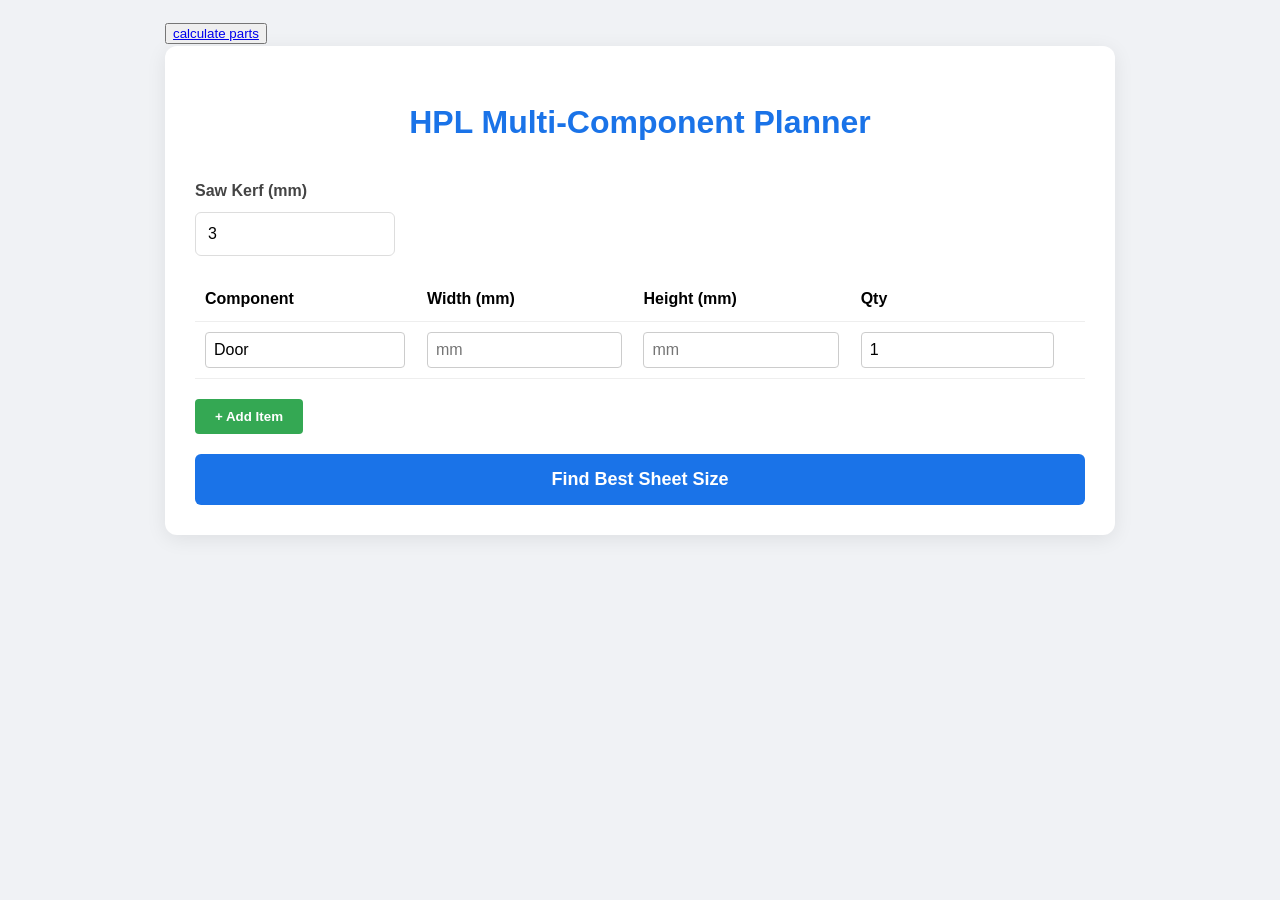
==== index.html @ 3f410081 "Refactor index.html to calculate parts" ====
<!DOCTYPE html>
<html lang="en">
<head>
    <meta charset="UTF-8">
    <meta name="viewport" content="width=device-width, initial-scale=1.0">
    <title>HPL Auto-Optimizer (mm)</title>
    <style>
        body { font-family: 'Segoe UI', sans-serif; line-height: 1.6; padding: 20px; max-width: 950px; margin: auto; background: #f0f2f5; }
        .container { background: #fff; padding: 30px; border-radius: 12px; box-shadow: 0 4px 20px rgba(0,0,0,0.08); }
        h1 { color: #1a73e8; text-align: center; margin-bottom: 30px; }
        .input-group { margin-bottom: 20px; display: flex; flex-direction: column; width: 200px; }
        label { margin-bottom: 8px; font-weight: 600; color: #444; }
        input { padding: 12px; border: 1.5px solid #ddd; border-radius: 6px; font-size: 16px; }
        .item-table { width: 100%; border-collapse: collapse; margin-bottom: 20px; }
        .item-table th, .item-table td { padding: 10px; border-bottom: 1px solid #eee; text-align: left; }
        .item-table input { width: 90%; padding: 8px; border: 1px solid #ccc; border-radius: 4px; }
        .btn-add { background: #34a853; color: white; border: none; padding: 10px 20px; border-radius: 4px; cursor: pointer; font-weight: bold; }
        .btn-calc { background: #1a73e8; color: white; border: none; padding: 15px; border-radius: 6px; cursor: pointer; width: 100%; font-size: 18px; font-weight: bold; }
        .result-box { margin-top: 25px; padding: 25px; border-radius: 8px; display: none; }
        .best-option { background: #e8f0fe; border-left: 5px solid #1a73e8; }
        .waste-text { color: #d93025; font-weight: bold; }
        .recommendation-badge { display: inline-block; background: #1a73e8; color: white; padding: 4px 12px; border-radius: 20px; font-size: 0.9rem; margin-bottom: 10px; }
    </style>
</head>
<body>
<button><a href="calculate.html"> calculate parts</a></button>
<div class="container">
    <h1>HPL Multi-Component Planner</h1>
    
    <div class="input-group">
        <label>Saw Kerf (mm)</label>
        <input type="number" id="kerf" value="3" step="0.1">
    </div>

    <table class="item-table">
        <thead>
            <tr>
                <th>Component</th>
                <th>Width (mm)</th>
                <th>Height (mm)</th>
                <th>Qty</th>
                <th></th>
            </tr>
        </thead>
        <tbody id="itemBody">
            <tr>
                <td><input type="text" value="Door" class="item-name"></td>
                <td><input type="number" class="item-w" placeholder="mm"></td>
                <td><input type="number" class="item-h" placeholder="mm"></td>
                <td><input type="number" value="1" class="item-q"></td>
                <td></td>
            </tr>
        </tbody>
    </table>
    
    <button class="btn-add" onclick="addRow()">+ Add Item</button>
    <button class="btn-calc" onclick="calculateOptimization()" style="margin-top:20px;">Find Best Sheet Size</button>

    <div id="results" class="result-box best-option">
        <div class="recommendation-badge">Recommended Sheet Size</div>
        <div style="font-size: 1.4rem; margin-bottom: 10px;">
            <strong>Use:</strong> <span id="bestSheet" style="color: #1a73e8;">-</span>
        </div>
        <div><strong>Sheets Required:</strong> <span id="sheetsNeeded">0</span></div>
        <div>Total Cutting Area: <span id="usedArea">0</span> m²</div>
        <div class="waste-text">Remaining Sheet Area: <span id="wasteArea">0</span> m²</div>
        <hr style="margin: 15px 0; border: 0; border-top: 1px solid #ccc;">
        <div id="comparison" style="font-size: 0.9rem; color: #555;"></div>
    </div>
</div>

<script>
function addRow() {
    const tbody = document.getElementById('itemBody');
    const row = `<tr>
        <td><input type="text" placeholder="Divider/Urinal" class="item-name"></td>
        <td><input type="number" class="item-w" placeholder="mm"></td>
        <td><input type="number" class="item-h" placeholder="mm"></td>
        <td><input type="number" value="1" class="item-q"></td>
        <td><button onclick="this.closest('tr').remove()" style="background:none; border:none; color:red; cursor:pointer; font-size:20px;">&times;</button></td>
    </tr>`;
    tbody.insertAdjacentHTML('beforeend', row);
}

function calculateOptimization() {
    const kerf = parseFloat(document.getElementById('kerf').value) || 0;
    const widths = document.querySelectorAll('.item-w');
    const heights = document.querySelectorAll('.item-h');
    const quantities = document.querySelectorAll('.item-q');

    let totalAreaNeeded = 0;
    for (let i = 0; i < widths.length; i++) {
        let w = (parseFloat(widths[i].value) || 0) + kerf;
        let h = (parseFloat(heights[i].value) || 0) + kerf;
        let q = parseInt(quantities[i].value) || 0;
        totalAreaNeeded += (w * h * q);
    }

    if (totalAreaNeeded === 0) return alert("Please enter dimensions.");

    const sheet12x6 = (3670 * 1860); // mm2
    const sheet14x6 = (4300 * 1860); // mm2

    // Logic: calculate waste for both options
    const qty12 = Math.ceil(totalAreaNeeded / sheet12x6);
    const waste12 = (qty12 * sheet12x6) - totalAreaNeeded;

    const qty14 = Math.ceil(totalAreaNeeded / sheet14x6);
    const waste14 = (qty14 * sheet14x6) - totalAreaNeeded;

    let best;
    if (waste12 <= waste14) {
        best = { name: "12 x 6 Feet", qty: qty12, waste: waste12 };
    } else {
        best = { name: "14 x 6 Feet", qty: qty14, waste: waste14 };
    }

    document.getElementById('bestSheet').innerText = best.name;
    document.getElementById('sheetsNeeded').innerText = best.qty;
    document.getElementById('usedArea').innerText = (totalAreaNeeded / 1000000).toFixed(2);
    document.getElementById('wasteArea').innerText = (best.waste / 1000000).toFixed(2);
    
    document.getElementById('comparison').innerHTML = 
        `Waste comparison: 12x6 would waste ${(waste12/1000000).toFixed(2)}m² vs. 14x6 wasting ${(waste14/1000000).toFixed(2)}m².`;
    
    document.getElementById('results').style.display = 'block';
}
</script>
</body>
</html>
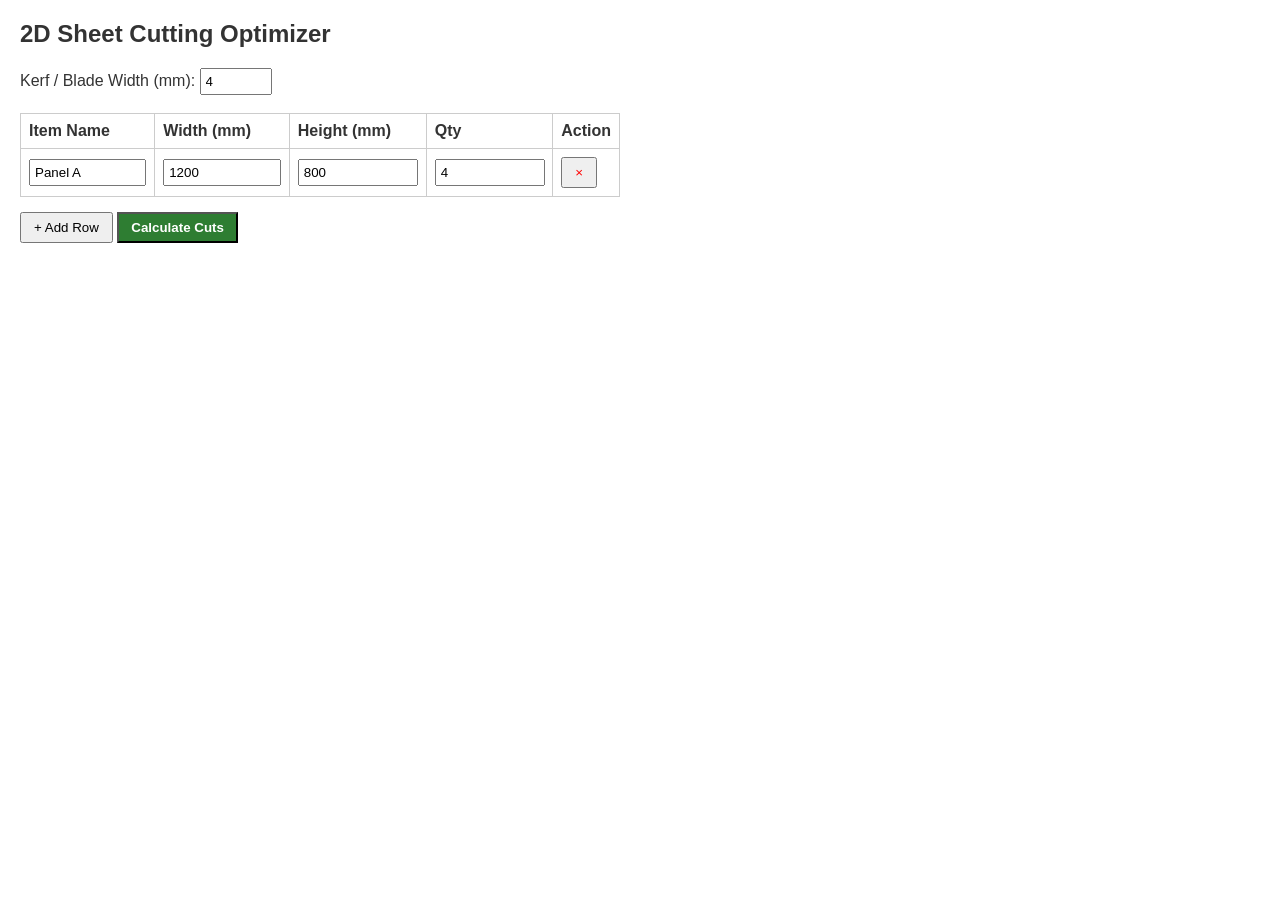
==== commit dac2dcc8: "solid version" ====
--- a/index.html
+++ b/index.html
@@ -2,72 +2,55 @@
 <html lang="en">
 <head>
     <meta charset="UTF-8">
-    <meta name="viewport" content="width=device-width, initial-scale=1.0">
-    <title>HPL Auto-Optimizer (mm)</title>
+    <title>2D Sheet Cutting Optimizer</title>
     <style>
-        body { font-family: 'Segoe UI', sans-serif; line-height: 1.6; padding: 20px; max-width: 950px; margin: auto; background: #f0f2f5; }
-        .container { background: #fff; padding: 30px; border-radius: 12px; box-shadow: 0 4px 20px rgba(0,0,0,0.08); }
-        h1 { color: #1a73e8; text-align: center; margin-bottom: 30px; }
-        .input-group { margin-bottom: 20px; display: flex; flex-direction: column; width: 200px; }
-        label { margin-bottom: 8px; font-weight: 600; color: #444; }
-        input { padding: 12px; border: 1.5px solid #ddd; border-radius: 6px; font-size: 16px; }
-        .item-table { width: 100%; border-collapse: collapse; margin-bottom: 20px; }
-        .item-table th, .item-table td { padding: 10px; border-bottom: 1px solid #eee; text-align: left; }
-        .item-table input { width: 90%; padding: 8px; border: 1px solid #ccc; border-radius: 4px; }
-        .btn-add { background: #34a853; color: white; border: none; padding: 10px 20px; border-radius: 4px; cursor: pointer; font-weight: bold; }
-        .btn-calc { background: #1a73e8; color: white; border: none; padding: 15px; border-radius: 6px; cursor: pointer; width: 100%; font-size: 18px; font-weight: bold; }
-        .result-box { margin-top: 25px; padding: 25px; border-radius: 8px; display: none; }
-        .best-option { background: #e8f0fe; border-left: 5px solid #1a73e8; }
-        .waste-text { color: #d93025; font-weight: bold; }
-        .recommendation-badge { display: inline-block; background: #1a73e8; color: white; padding: 4px 12px; border-radius: 20px; font-size: 0.9rem; margin-bottom: 10px; }
+        body { font-family: sans-serif; margin: 20px; color: #333; }
+        table { border-collapse: collapse; margin-bottom: 15px; width: 100%; max-width: 600px; }
+        th, td { border: 1px solid #ccc; padding: 8px; text-align: left; }
+        input { width: 90%; padding: 4px; }
+        button { padding: 6px 12px; cursor: pointer; }
+        .result-box { display: none; background: #f0f7f4; border: 1px solid #d2e7de; padding: 15px; margin-top: 20px; }
+        .sheet-canvas { border: 2px solid #333; background: #fff; margin-top: 15px; display: block; }
+        .sheet-container { margin-bottom: 30px; }
     </style>
 </head>
 <body>
-<button><a href="calculate.html"> calculate parts</a></button>
-<div class="container">
-    <h1>HPL Multi-Component Planner</h1>
+
+    <h2>2D Sheet Cutting Optimizer</h2>
     
-    <div class="input-group">
-        <label>Saw Kerf (mm)</label>
-        <input type="number" id="kerf" value="3" step="0.1">
-    </div>
-
-    <table class="item-table">
+    <label>Kerf / Blade Width (mm): <input type="number" id="kerf" value="4" style="width:60px;"></label>
+    <br><br>
+
+    <table>
         <thead>
             <tr>
-                <th>Component</th>
+                <th>Item Name</th>
                 <th>Width (mm)</th>
                 <th>Height (mm)</th>
                 <th>Qty</th>
-                <th></th>
+                <th>Action</th>
             </tr>
         </thead>
         <tbody id="itemBody">
             <tr>
-                <td><input type="text" value="Door" class="item-name"></td>
-                <td><input type="number" class="item-w" placeholder="mm"></td>
-                <td><input type="number" class="item-h" placeholder="mm"></td>
-                <td><input type="number" value="1" class="item-q"></td>
-                <td></td>
+                <td><input type="text" value="Panel A" class="item-name"></td>
+                <td><input type="number" value="1200" class="item-w"></td>
+                <td><input type="number" value="800" class="item-h"></td>
+                <td><input type="number" value="4" class="item-q"></td>
+                <td><button onclick="this.closest('tr').remove()" style="color:red;">&times;</button></td>
             </tr>
         </tbody>
     </table>
-    
-    <button class="btn-add" onclick="addRow()">+ Add Item</button>
-    <button class="btn-calc" onclick="calculateOptimization()" style="margin-top:20px;">Find Best Sheet Size</button>
-
-    <div id="results" class="result-box best-option">
-        <div class="recommendation-badge">Recommended Sheet Size</div>
-        <div style="font-size: 1.4rem; margin-bottom: 10px;">
-            <strong>Use:</strong> <span id="bestSheet" style="color: #1a73e8;">-</span>
-        </div>
-        <div><strong>Sheets Required:</strong> <span id="sheetsNeeded">0</span></div>
-        <div>Total Cutting Area: <span id="usedArea">0</span> m²</div>
-        <div class="waste-text">Remaining Sheet Area: <span id="wasteArea">0</span> m²</div>
-        <hr style="margin: 15px 0; border: 0; border-top: 1px solid #ccc;">
-        <div id="comparison" style="font-size: 0.9rem; color: #555;"></div>
+
+    <button onclick="addRow()">+ Add Row</button>
+    <button onclick="calculateOptimization()" style="background:#2e7d32; color:white; font-weight:bold;">Calculate Cuts</button>
+
+    <div id="results" class="result-box">
+        <h3>Optimal Choice: <span id="bestSheet"></span></h3>
+        <p>Total Sheets Required: <strong id="sheetsNeeded"></strong></p>
+        <p>Total Cut Panels Area: <span id="usedArea"></span> m² (<span id="ft2"></span> sq.ft)</p>
+        <div id="canvasContainer"></div>
     </div>
-</div>
 
 <script>
 function addRow() {
@@ -77,53 +60,209 @@
         <td><input type="number" class="item-w" placeholder="mm"></td>
         <td><input type="number" class="item-h" placeholder="mm"></td>
         <td><input type="number" value="1" class="item-q"></td>
-        <td><button onclick="this.closest('tr').remove()" style="background:none; border:none; color:red; cursor:pointer; font-size:20px;">&times;</button></td>
+        <td><button onclick="this.closest('tr').remove()" style="color:red;">&times;</button></td>
     </tr>`;
     tbody.insertAdjacentHTML('beforeend', row);
 }
 
+// Fixed sheet inventory definitions (Width x Height in mm)
+const AVAILABLE_SHEETS = [
+    { name: "12 x 6 Feet", w: 3670, h: 1860 },
+    { name: "14 x 6 Feet", w: 4300, h: 1860 },
+    { name: "8 x 6 Feet",  w: 2438, h: 1829 }
+];
+
 function calculateOptimization() {
     const kerf = parseFloat(document.getElementById('kerf').value) || 0;
+    const names = document.querySelectorAll('.item-name');
     const widths = document.querySelectorAll('.item-w');
     const heights = document.querySelectorAll('.item-h');
     const quantities = document.querySelectorAll('.item-q');
 
-    let totalAreaNeeded = 0;
+    // Flatten item list based on quantities
+    let rawItems = [];
+    let totalUsedAreaSqMm = 0;
+
     for (let i = 0; i < widths.length; i++) {
-        let w = (parseFloat(widths[i].value) || 0) + kerf;
-        let h = (parseFloat(heights[i].value) || 0) + kerf;
+        let w = parseFloat(widths[i].value) || 0;
+        let h = parseFloat(heights[i].value) || 0;
         let q = parseInt(quantities[i].value) || 0;
-        totalAreaNeeded += (w * h * q);
+        let label = names[i].value || `Item ${i+1}`;
+        
+        if (w <= 0 || h <= 0 || q <= 0) continue;
+
+        totalUsedAreaSqMm += (w * h * q);
+
+        for (let j = 0; j < q; j++) {
+            rawItems.push({ label: label, w: w, h: h });
+        }
     }
 
-    if (totalAreaNeeded === 0) return alert("Please enter dimensions.");
-
-    const sheet12x6 = (3670 * 1860); // mm2
-    const sheet14x6 = (4300 * 1860); // mm2
-
-    // Logic: calculate waste for both options
-    const qty12 = Math.ceil(totalAreaNeeded / sheet12x6);
-    const waste12 = (qty12 * sheet12x6) - totalAreaNeeded;
-
-    const qty14 = Math.ceil(totalAreaNeeded / sheet14x6);
-    const waste14 = (qty14 * sheet14x6) - totalAreaNeeded;
-
-    let best;
-    if (waste12 <= waste14) {
-        best = { name: "12 x 6 Feet", qty: qty12, waste: waste12 };
-    } else {
-        best = { name: "14 x 6 Feet", qty: qty14, waste: waste14 };
+    if (rawItems.length === 0) return alert("Please enter valid panel dimensions.");
+
+    // Sort items by height descending to optimize packing efficiency
+    rawItems.sort((a, b) => b.h - a.h);
+
+    let bestOption = null;
+    let minSheetsUsed = Infinity;
+
+    // Test each stock sheet size to find which one uses fewer total sheets
+    AVAILABLE_SHEETS.forEach(sheetStock => {
+        let packedSheets = packItemsShelfFirstFit(rawItems, sheetStock, kerf);
+        if (packedSheets && packedSheets.length < minSheetsUsed) {
+            minSheetsUsed = packedSheets.length;
+            bestOption = {
+                stock: sheetStock,
+                layouts: packedSheets
+            };
+        }
+    });
+
+    if (!bestOption) return alert("Some parts are too large to fit on any available stock sheet sizes.");
+
+    // Render text metrics
+    document.getElementById('bestSheet').innerText = bestOption.stock.name;
+    document.getElementById('sheetsNeeded').innerText = bestOption.layouts.length;
+    document.getElementById('usedArea').innerText = (totalUsedAreaSqMm / 1000000).toFixed(2);
+    document.getElementById('ft2').innerText = (totalUsedAreaSqMm / 92903.04).toFixed(2);
+
+    // Render Canvas Visual Diagrams
+    const container = document.getElementById('canvasContainer');
+    container.innerHTML = ''; 
+
+    bestOption.layouts.forEach((sheet, index) => {
+        const title = document.createElement('h4');
+        title.innerText = `Sheet Layout #${index + 1} (${bestOption.stock.name})`;
+        container.appendChild(title);
+
+        const canvas = document.createElement('canvas');
+        canvas.className = 'sheet-canvas';
+        
+        // Scale canvas down visually to fit layout screens smoothly
+        const maxDisplayWidth = 700;
+        const scale = maxDisplayWidth / bestOption.stock.w;
+        canvas.width = maxDisplayWidth;
+        canvas.height = bestOption.stock.h * scale;
+        
+        container.appendChild(canvas);
+        drawSheetDiagram(canvas, sheet, bestOption.stock, scale);
+    });
+
+    document.getElementById('results').style.display = 'block';
+}
+
+// Next-Fit/First-Fit Decreasing Shelf Bin Packing Algorithm
+function packItemsShelfFirstFit(items, stock, kerf) {
+    let sheets = [];
+    
+    // Deep copy items to avoid mutating originals
+    let itemsToPack = items.map(p => ({...p}));
+
+    for (let item of itemsToPack) {
+        // Check if item fits into stock orientation or rotated
+        let fitsNormal = item.w <= stock.w && item.h <= stock.h;
+        let fitsRotated = item.h <= stock.w && item.w <= stock.h;
+
+        if (!fitsNormal && !fitsRotated) return null; // Component completely overflows raw stock sizes
+
+        let packed = false;
+
+        // Try to place the piece in existing open sheets
+        for (let sheet of sheets) {
+            if (tryPlaceOnSheetShelves(sheet, item, stock, kerf)) {
+                packed = true;
+                break;
+            }
+        }
+
+        // Allocate a brand new clean sheet layer if it didn't fit existing ones
+        if (!packed) {
+            let newSheet = { shelves: [] };
+            if (tryPlaceOnSheetShelves(newSheet, item, stock, kerf)) {
+                sheets.push(newSheet);
+            } else {
+                return null; 
+            }
+        }
     }
-
-    document.getElementById('bestSheet').innerText = best.name;
-    document.getElementById('sheetsNeeded').innerText = best.qty;
-    document.getElementById('usedArea').innerText = (totalAreaNeeded / 1000000).toFixed(2);
-    document.getElementById('wasteArea').innerText = (best.waste / 1000000).toFixed(2);
+    return sheets;
+}
+
+function tryPlaceOnSheetShelves(sheet, item, stock, kerf) {
+    // Attempt normal orientation first, then auto-rotate to save strip footprint
+    let orientations = [
+        { w: item.w, h: item.h, rotated: false },
+        { w: item.h, h: item.w, rotated: true }
+    ];
+
+    for (let orient of orientations) {
+        if (orient.w > stock.w || orient.h > stock.h) continue;
+
+        let currentShelfY = 0;
+        for (let shelf of sheet.shelves) {
+            // Check if panel fits along the current row's remaining width space
+            if (currentShelfY + orient.h <= stock.h && (shelf.currentX + orient.w) <= stock.w && orient.h <= shelf.height) {
+                item.x = shelf.currentX;
+                item.y = currentShelfY;
+                item.finalW = orient.w;
+                item.finalH = orient.h;
+                shelf.placedItems.push(item);
+                shelf.currentX += orient.w + kerf; // step forward past cut line margin
+                return true;
+            }
+            currentShelfY += shelf.height + kerf;
+        }
+
+        // If no existing row has width room, evaluate creating a new shelf below them
+        if (currentShelfY + orient.h <= stock.h) {
+            let newShelf = {
+                height: orient.h,
+                currentX: orient.w + kerf,
+                placedItems: [item]
+            };
+            item.x = 0;
+            item.y = currentShelfY;
+            item.finalW = orient.w;
+            item.finalH = orient.h;
+            sheet.shelves.push(newShelf);
+            return true;
+        }
+    }
+    return false;
+}
+
+function drawSheetDiagram(canvas, sheet, stock, scale) {
+    const ctx = canvas.getContext('2d');
     
-    document.getElementById('comparison').innerHTML = 
-        `Waste comparison: 12x6 would waste ${(waste12/1000000).toFixed(2)}m² vs. 14x6 wasting ${(waste14/1000000).toFixed(2)}m².`;
-    
-    document.getElementById('results').style.display = 'block';
+    // Background - Remaining unallocated material waste default color (Grey)
+    ctx.fillStyle = "#e0e0e0";
+    ctx.fillRect(0, 0, canvas.width, canvas.height);
+
+    // Loop through rows and render cut components (White/Blue blocks)
+    sheet.shelves.forEach(shelf => {
+        shelf.placedItems.forEach(item => {
+            const rx = item.x * scale;
+            const ry = item.y * scale;
+            const rw = item.finalW * scale;
+            const rh = item.finalH * scale;
+
+            // Draw Solid Block Solid Panel Pieces
+            ctx.fillStyle = "#bbdefb";
+            ctx.fillRect(rx, ry, rw, rh);
+            
+            ctx.strokeStyle = "#0d47a1";
+            ctx.lineWidth = 1;
+            ctx.strokeRect(rx, ry, rw, rh);
+
+            // Print item text dimension footprints inside
+            ctx.fillStyle = "#000";
+            ctx.font = "10px Arial";
+            if (rw > 40 && rh > 20) {
+                ctx.fillText(item.label, rx + 4, ry + 14);
+                ctx.fillText(`${item.finalW}x${item.finalH}`, rx + 4, ry + 26);
+            }
+        });
+    });
 }
 </script>
 </body>
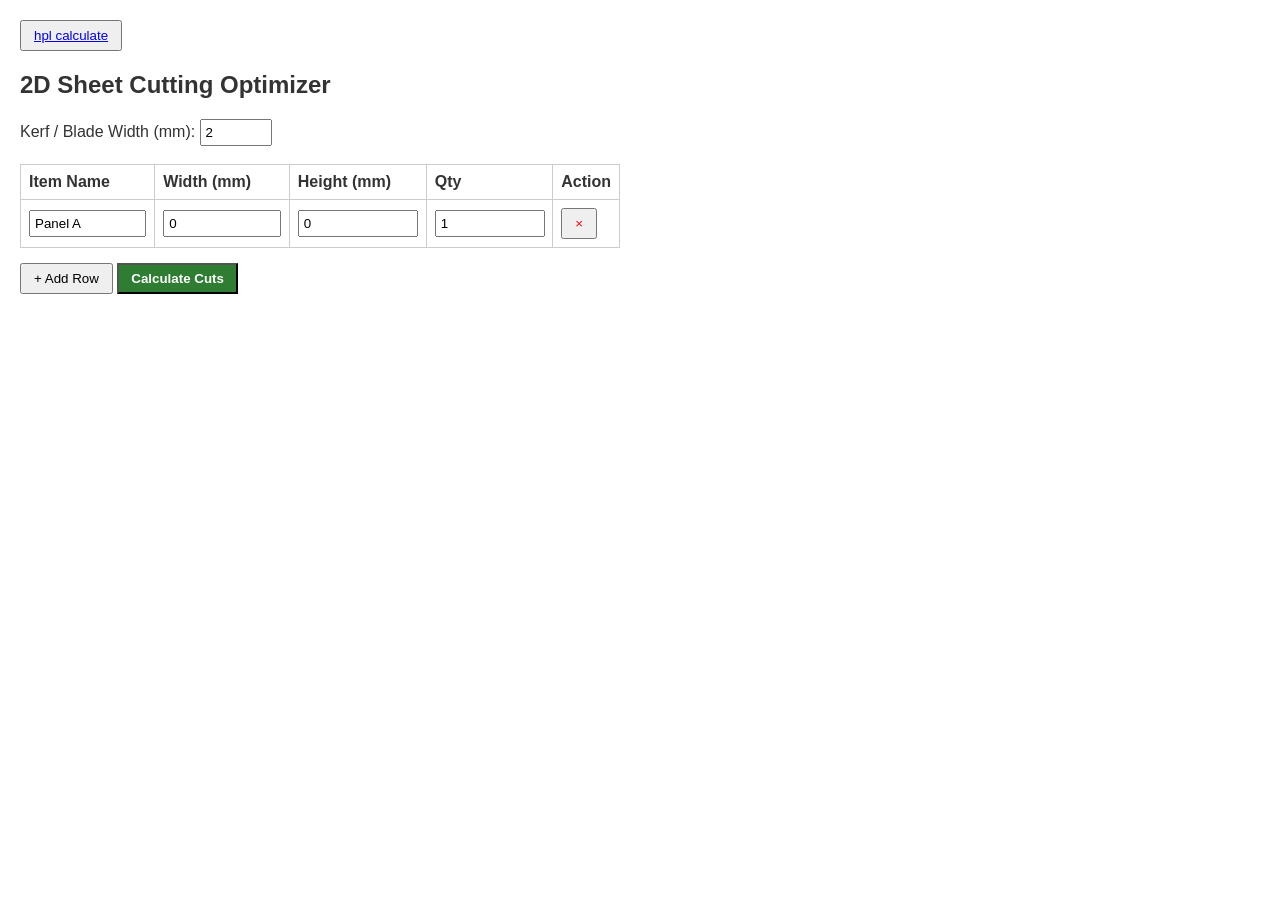
==== commit 071d7459: "swp37 area dimension" ====
--- a/index.html
+++ b/index.html
@@ -12,13 +12,15 @@
         .result-box { display: none; background: #f0f7f4; border: 1px solid #d2e7de; padding: 15px; margin-top: 20px; }
         .sheet-canvas { border: 2px solid #333; background: #fff; margin-top: 15px; display: block; }
         .sheet-container { margin-bottom: 30px; }
+        .waste-info { color: #c62828; font-weight: bold; margin: 5px 0; }
     </style>
 </head>
 <body>
-
+<button><a href="calculate.html">hpl calculate</a></button>
     <h2>2D Sheet Cutting Optimizer</h2>
     
-    <label>Kerf / Blade Width (mm): <input type="number" id="kerf" value="4" style="width:60px;"></label>
+    <label>Kerf / Blade Width (mm): 
+        <input type="number" id="kerf" value="2" style="width:60px;"></label>
     <br><br>
 
     <table>
@@ -34,16 +36,17 @@
         <tbody id="itemBody">
             <tr>
                 <td><input type="text" value="Panel A" class="item-name"></td>
-                <td><input type="number" value="1200" class="item-w"></td>
-                <td><input type="number" value="800" class="item-h"></td>
-                <td><input type="number" value="4" class="item-q"></td>
+                <td><input type="number" value="0" class="item-w"></td>
+                <td><input type="number" value="0" class="item-h"></td>
+                <td><input type="number" value="1" class="item-q"></td>
                 <td><button onclick="this.closest('tr').remove()" style="color:red;">&times;</button></td>
             </tr>
         </tbody>
     </table>
 
     <button onclick="addRow()">+ Add Row</button>
-    <button onclick="calculateOptimization()" style="background:#2e7d32; color:white; font-weight:bold;">Calculate Cuts</button>
+    <button onclick="calculateOptimization()" 
+    style="background:#2e7d32; color:white; font-weight:bold;">Calculate Cuts</button>
 
     <div id="results" class="result-box">
         <h3>Optimal Choice: <span id="bestSheet"></span></h3>
@@ -71,7 +74,6 @@
     { name: "14 x 6 Feet", w: 4300, h: 1860 },
     { name: "8 x 6 Feet",  w: 2438, h: 1829 }
 ];
-
 function calculateOptimization() {
     const kerf = parseFloat(document.getElementById('kerf').value) || 0;
     const names = document.querySelectorAll('.item-name');
@@ -79,7 +81,6 @@
     const heights = document.querySelectorAll('.item-h');
     const quantities = document.querySelectorAll('.item-q');
 
-    // Flatten item list based on quantities
     let rawItems = [];
     let totalUsedAreaSqMm = 0;
 
@@ -97,16 +98,12 @@
             rawItems.push({ label: label, w: w, h: h });
         }
     }
-
     if (rawItems.length === 0) return alert("Please enter valid panel dimensions.");
 
-    // Sort items by height descending to optimize packing efficiency
     rawItems.sort((a, b) => b.h - a.h);
 
     let bestOption = null;
     let minSheetsUsed = Infinity;
-
-    // Test each stock sheet size to find which one uses fewer total sheets
     AVAILABLE_SHEETS.forEach(sheetStock => {
         let packedSheets = packItemsShelfFirstFit(rawItems, sheetStock, kerf);
         if (packedSheets && packedSheets.length < minSheetsUsed) {
@@ -117,44 +114,67 @@
             };
         }
     });
-
     if (!bestOption) return alert("Some parts are too large to fit on any available stock sheet sizes.");
 
-    // Render text metrics
     document.getElementById('bestSheet').innerText = bestOption.stock.name;
     document.getElementById('sheetsNeeded').innerText = bestOption.layouts.length;
     document.getElementById('usedArea').innerText = (totalUsedAreaSqMm / 1000000).toFixed(2);
     document.getElementById('ft2').innerText = (totalUsedAreaSqMm / 92903.04).toFixed(2);
 
-    // Render Canvas Visual Diagrams
     const container = document.getElementById('canvasContainer');
     container.innerHTML = ''; 
 
+    const totalStockAreaSqMm = bestOption.stock.w * bestOption.stock.h;
+
+    // --- CHANGED PART STARTS HERE ---
     bestOption.layouts.forEach((sheet, index) => {
+        let sheetUsedAreaSqMm = 0;
+        sheet.shelves.forEach(shelf => {
+            shelf.placedItems.forEach(item => {
+                sheetUsedAreaSqMm += (item.finalW * item.finalH);
+            });
+        });
+
+        let remainingAreaSqMm = totalStockAreaSqMm - sheetUsedAreaSqMm;
+        let remainingSqM = (remainingAreaSqMm / 1000000).toFixed(2);
+        let remainingSqFt = (remainingAreaSqMm / 92903.04).toFixed(2);
+
+        const sheetDiv = document.createElement('div');
+        sheetDiv.className = 'sheet-container';
+
         const title = document.createElement('h4');
+        title.style.margin = "5px 0";
         title.innerText = `Sheet Layout #${index + 1} (${bestOption.stock.name})`;
-        container.appendChild(title);
+        sheetDiv.appendChild(title);
+
+        const wasteInfo = document.createElement('div');
+        wasteInfo.className = 'waste-info';
+        wasteInfo.innerText = `Remaining (Scrap) Area: ${remainingSqM} m² (${remainingSqFt} sq.ft)`;
+        sheetDiv.appendChild(wasteInfo);
 
         const canvas = document.createElement('canvas');
         canvas.className = 'sheet-canvas';
         
-        // Scale canvas down visually to fit layout screens smoothly
         const maxDisplayWidth = 700;
         const scale = maxDisplayWidth / bestOption.stock.w;
         canvas.width = maxDisplayWidth;
         canvas.height = bestOption.stock.h * scale;
         
-        container.appendChild(canvas);
+        sheetDiv.appendChild(canvas);
         drawSheetDiagram(canvas, sheet, bestOption.stock, scale);
+        
+        container.appendChild(sheetDiv);
     });
+    // --- CHANGED PART ENDS HERE ---
+
+ 
+      
 
     document.getElementById('results').style.display = 'block';
 }
-
 // Next-Fit/First-Fit Decreasing Shelf Bin Packing Algorithm
 function packItemsShelfFirstFit(items, stock, kerf) {
     let sheets = [];
-    
     // Deep copy items to avoid mutating originals
     let itemsToPack = items.map(p => ({...p}));
 
@@ -164,7 +184,6 @@
         let fitsRotated = item.h <= stock.w && item.w <= stock.h;
 
         if (!fitsNormal && !fitsRotated) return null; // Component completely overflows raw stock sizes
-
         let packed = false;
 
         // Try to place the piece in existing open sheets
@@ -234,19 +253,25 @@
 function drawSheetDiagram(canvas, sheet, stock, scale) {
     const ctx = canvas.getContext('2d');
     
-    // Background - Remaining unallocated material waste default color (Grey)
-    ctx.fillStyle = "#e0e0e0";
+    // Background - Base layout setup
+    ctx.fillStyle = "#f5f5f5";
     ctx.fillRect(0, 0, canvas.width, canvas.height);
 
-    // Loop through rows and render cut components (White/Blue blocks)
+    ctx.textBaseline = "middle";
+    ctx.textAlign = "center";
+
+    let currentShelfY = 0;
+
+    // 1. Loop through shelf rows to draw items and track empty end-of-row spaces
     sheet.shelves.forEach(shelf => {
+        // Draw the placed item panels inside this row
         shelf.placedItems.forEach(item => {
             const rx = item.x * scale;
             const ry = item.y * scale;
             const rw = item.finalW * scale;
             const rh = item.finalH * scale;
 
-            // Draw Solid Block Solid Panel Pieces
+            // Draw cut item panel
             ctx.fillStyle = "#bbdefb";
             ctx.fillRect(rx, ry, rw, rh);
             
@@ -254,16 +279,76 @@
             ctx.lineWidth = 1;
             ctx.strokeRect(rx, ry, rw, rh);
 
-            // Print item text dimension footprints inside
-            ctx.fillStyle = "#000";
-            ctx.font = "10px Arial";
+            // Print item text details (Centered)
+            const centerX = rx + (rw / 2);
+            const centerY = ry + (rh / 2);
             if (rw > 40 && rh > 20) {
-                ctx.fillText(item.label, rx + 4, ry + 14);
-                ctx.fillText(`${item.finalW}x${item.finalH}`, rx + 4, ry + 26);
+                ctx.fillStyle = "#000000";
+                ctx.font = "bold 10px Arial";
+                ctx.fillText(item.label, centerX, centerY - 6);
+                ctx.font = "10px Arial";
+                ctx.fillText(`${Math.round(item.finalW)}x${Math.round(item.finalH)}`, centerX, centerY + 6);
             }
         });
+
+        // Calculate trailing scrap area remaining at the right end of this specific shelf
+        // shelf.currentX already includes the final item width plus any trailing kerf space
+        let shelfUsedWidth = shelf.currentX; 
+        let scrapW = stock.w - shelfUsedWidth;
+        let scrapH = shelf.height;
+
+        if (scrapW > 0 && scrapH > 0) {
+            const sx = shelfUsedWidth * scale;
+            const sy = currentShelfY * scale;
+            const sw = scrapW * scale;
+            const sh = scrapH * scale;
+
+            // Draw row scrap placeholder box (Darker Grey)
+            ctx.fillStyle = "#e0e0e0";
+            ctx.fillRect(sx, sy, sw, sh);
+            ctx.strokeStyle = "#9e9e9e";
+            ctx.lineWidth = 1;
+            ctx.strokeRect(sx, sy, sw, sh);
+
+            // Print the structural dimensions of this row scrap piece if it fits the text box
+            if (sw > 50 && sh > 15) {
+                ctx.fillStyle = "#666666";
+                ctx.font = "italic 10px Arial";
+                ctx.fillText(`${Math.round(scrapW)}x${Math.round(scrapH)}`, sx + (sw / 2), sy + (sh / 2));
+            }
+        }
+
+        // Increment row track pointer position (Matches packing algorithm layer height stack logic)
+        // Note: If your algorithm adds kerf between shelves, add it here as well
+        currentShelfY += shelf.height; 
     });
-}
+
+    // 2. Calculate and label large unallocated open scrap block at the bottom of the sheet
+    let bottomScrapW = stock.w;
+    let bottomScrapH = stock.h - currentShelfY;
+
+    if (bottomScrapH > 0 && bottomScrapW > 0) {
+        const bx = 0;
+        const by = currentShelfY * scale;
+        const bw = bottomScrapW * scale;
+        const bh = bottomScrapH * scale;
+
+        // Draw bottom main scrap box
+        ctx.fillStyle = "#dcdcdc";
+        ctx.fillRect(bx, by, bw, bh);
+        ctx.strokeStyle = "#9e9e9e";
+        ctx.lineWidth = 1;
+        ctx.strokeRect(bx, by, bw, bh);
+
+        // Print structural dimensions of the large bottom scrap zone
+        if (bw > 50 && bh > 15) {
+            ctx.fillStyle = "#555555";
+            ctx.font = "italic bold 11px Arial";
+            ctx.fillText(`Scrap: ${Math.round(bottomScrapW)} x ${Math.round(bottomScrapH)} mm`, bx + (bw / 2), by + (bh / 2));
+        }
+    }
+}
+
 </script>
 </body>
 </html>
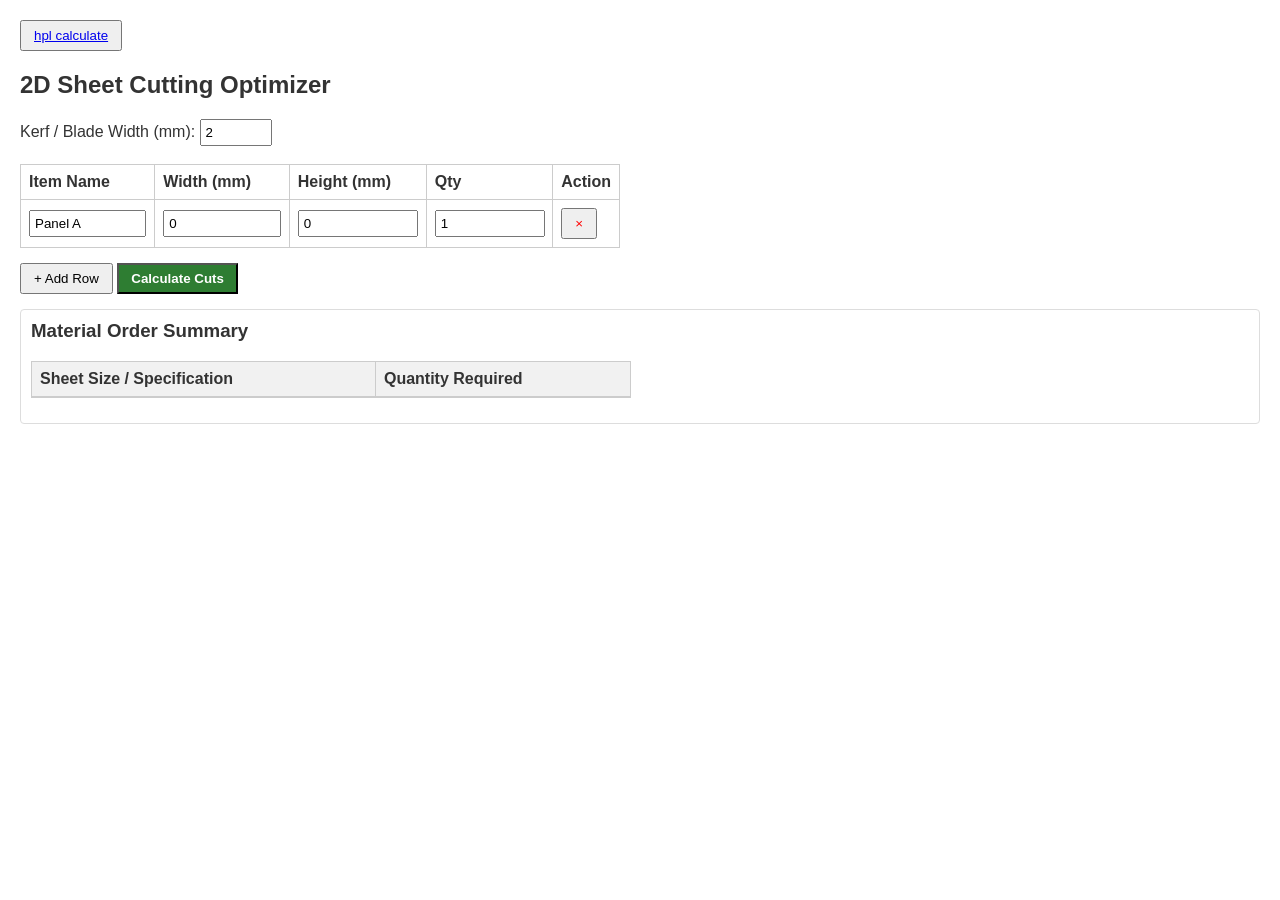
==== commit 6e075eea: "3 version" ====
--- a/index.html
+++ b/index.html
@@ -18,11 +18,9 @@
 <body>
 <button><a href="calculate.html">hpl calculate</a></button>
     <h2>2D Sheet Cutting Optimizer</h2>
-    
     <label>Kerf / Blade Width (mm): 
         <input type="number" id="kerf" value="2" style="width:60px;"></label>
     <br><br>
-
     <table>
         <thead>
             <tr>
@@ -35,7 +33,8 @@
         </thead>
         <tbody id="itemBody">
             <tr>
-                <td><input type="text" value="Panel A" class="item-name"></td>
+                <td><input type="text" value="Panel A" class="item-name">
+              </td>
                 <td><input type="number" value="0" class="item-w"></td>
                 <td><input type="number" value="0" class="item-h"></td>
                 <td><input type="number" value="1" class="item-q"></td>
@@ -54,6 +53,21 @@
         <p>Total Cut Panels Area: <span id="usedArea"></span> m² (<span id="ft2"></span> sq.ft)</p>
         <div id="canvasContainer"></div>
     </div>
+    <!-- Insert this inside your #results div container -->
+<div id="orderSummarySection" style="margin: 15px 0; padding: 10px; background: #fff; border: 1px solid #ddd; border-radius: 4px;">
+    <h3 style="margin-top: 0; color: #333;">Material Order Summary</h3>
+    <table style="width: 100%; border-collapse: collapse; text-align: left;">
+        <thead>
+            <tr style="background: #f1f1f1; border-bottom: 2px solid #ccc;">
+                <th style="padding: 8px;">Sheet Size / Specification</th>
+                <th style="padding: 8px;">Quantity Required</th>
+            </tr>
+        </thead>
+        <tbody id="summaryTableBody">
+            <!-- Dynamic data will be generated here -->
+        </tbody>
+    </table>
+</div>
 
 <script>
 function addRow() {
@@ -71,8 +85,8 @@
 // Fixed sheet inventory definitions (Width x Height in mm)
 const AVAILABLE_SHEETS = [
     { name: "12 x 6 Feet", w: 3670, h: 1860 },
-    { name: "14 x 6 Feet", w: 4300, h: 1860 },
-    { name: "8 x 6 Feet",  w: 2438, h: 1829 }
+    { name: "14 x 6 Feet", w: 4300, h: 1860 }
+    // { name: "8 x 6 Feet",  w: 2438, h: 1829 }
 ];
 function calculateOptimization() {
     const kerf = parseFloat(document.getElementById('kerf').value) || 0;
@@ -104,100 +118,133 @@
 
     let bestOption = null;
     let minSheetsUsed = Infinity;
-    AVAILABLE_SHEETS.forEach(sheetStock => {
-        let packedSheets = packItemsShelfFirstFit(rawItems, sheetStock, kerf);
-        if (packedSheets && packedSheets.length < minSheetsUsed) {
-            minSheetsUsed = packedSheets.length;
-            bestOption = {
-                stock: sheetStock,
-                layouts: packedSheets
-            };
-        }
+
+  // --- REPLACE YOUR CHOSEN "AVAILABLE_SHEETS.forEach" REGION WITH THIS LOGIC ---
+let packedSheets = packItemsIndividually(rawItems, AVAILABLE_SHEETS, kerf);
+
+if (!packedSheets || packedSheets.length === 0) {
+    return alert("Some parts are too large to fit on any available stock sheet sizes.");
+}
+
+// Map parameters dynamically to support mixed sizes in output summary logs
+let totalStockAreaSqMm = 0;
+packedSheets.forEach(sheet => {
+    totalStockAreaSqMm += sheet.stock.w * sheet.stock.h;
+});
+
+// Update standard display blocks safely
+document.getElementById('bestSheet').innerText = "Mixed Sizes Used";
+document.getElementById('sheetsNeeded').innerText = packedSheets.length;
+document.getElementById('usedArea').innerText = (totalUsedAreaSqMm / 1000000).toFixed(2);
+document.getElementById('ft2').innerText = (totalUsedAreaSqMm / 92903.04).toFixed(2);
+
+const summaryTableBody = document.getElementById('summaryTableBody');
+summaryTableBody.innerHTML = '';
+const orderCounts = {};
+packedSheets.forEach(sheet => {
+    orderCounts[sheet.stock.name] = (orderCounts[sheet.stock.name] || 0) + 1;
+});
+Object.entries(orderCounts).forEach(([sizeName, count]) => {
+    const row = `
+        <tr style="border-bottom: 1px solid #eee;">
+            <td style="padding: 8px; font-weight: bold; color: #1565c0;">${sizeName}</td>
+            <td style="padding: 8px; font-weight: bold;">${count} pcs</td>
+        </tr>
+    `;
+    summaryTableBody.insertAdjacentHTML('beforeend', row);
+});
+
+const container = document.getElementById('canvasContainer');
+container.innerHTML = ''; 
+
+// Build responsive HTML output layout containers dynamically per unique mixed canvas instance
+packedSheets.forEach((sheet, index) => {
+    let sheetUsedAreaSqMm = 0;
+    sheet.shelves.forEach(shelf => {
+        shelf.placedItems.forEach(item => {
+            sheetUsedAreaSqMm += (item.finalW * item.finalH);
+        });
     });
-    if (!bestOption) return alert("Some parts are too large to fit on any available stock sheet sizes.");
-
-    document.getElementById('bestSheet').innerText = bestOption.stock.name;
-    document.getElementById('sheetsNeeded').innerText = bestOption.layouts.length;
-    document.getElementById('usedArea').innerText = (totalUsedAreaSqMm / 1000000).toFixed(2);
-    document.getElementById('ft2').innerText = (totalUsedAreaSqMm / 92903.04).toFixed(2);
-
-    const container = document.getElementById('canvasContainer');
-    container.innerHTML = ''; 
-
-    const totalStockAreaSqMm = bestOption.stock.w * bestOption.stock.h;
-
-    // --- CHANGED PART STARTS HERE ---
-    bestOption.layouts.forEach((sheet, index) => {
-        let sheetUsedAreaSqMm = 0;
-        sheet.shelves.forEach(shelf => {
-            shelf.placedItems.forEach(item => {
-                sheetUsedAreaSqMm += (item.finalW * item.finalH);
-            });
-        });
-
-        let remainingAreaSqMm = totalStockAreaSqMm - sheetUsedAreaSqMm;
-        let remainingSqM = (remainingAreaSqMm / 1000000).toFixed(2);
-        let remainingSqFt = (remainingAreaSqMm / 92903.04).toFixed(2);
-
-        const sheetDiv = document.createElement('div');
-        sheetDiv.className = 'sheet-container';
-
-        const title = document.createElement('h4');
-        title.style.margin = "5px 0";
-        title.innerText = `Sheet Layout #${index + 1} (${bestOption.stock.name})`;
-        sheetDiv.appendChild(title);
-
-        const wasteInfo = document.createElement('div');
-        wasteInfo.className = 'waste-info';
-        wasteInfo.innerText = `Remaining (Scrap) Area: ${remainingSqM} m² (${remainingSqFt} sq.ft)`;
-        sheetDiv.appendChild(wasteInfo);
-
-        const canvas = document.createElement('canvas');
-        canvas.className = 'sheet-canvas';
-        
-        const maxDisplayWidth = 700;
-        const scale = maxDisplayWidth / bestOption.stock.w;
-        canvas.width = maxDisplayWidth;
-        canvas.height = bestOption.stock.h * scale;
-        
-        sheetDiv.appendChild(canvas);
-        drawSheetDiagram(canvas, sheet, bestOption.stock, scale);
-        
-        container.appendChild(sheetDiv);
-    });
-    // --- CHANGED PART ENDS HERE ---
-
- 
-      
-
-    document.getElementById('results').style.display = 'block';
+
+    let currentSheetTotalArea = sheet.stock.w * sheet.stock.h;
+    let remainingAreaSqMm = currentSheetTotalArea - sheetUsedAreaSqMm;
+    let remainingSqM = (remainingAreaSqMm / 1000000).toFixed(2);
+    let remainingSqFt = (remainingAreaSqMm / 92903.04).toFixed(2);
+
+    const sheetDiv = document.createElement('div');
+    sheetDiv.className = 'sheet-container';
+
+    const title = document.createElement('h4');
+    title.style.margin = "5px 0";
+    title.innerText = `Sheet Layout #${index + 1} (${sheet.stock.name})`; // Uses individual sheet identity
+    sheetDiv.appendChild(title);
+
+    const wasteInfo = document.createElement('div');
+    wasteInfo.className = 'waste-info';
+    wasteInfo.innerText = `Remaining (Scrap) Area: ${remainingSqM} m² (${remainingSqFt} sq.ft)`;
+    sheetDiv.appendChild(wasteInfo);
+
+    const canvas = document.createElement('canvas');
+    canvas.className = 'sheet-canvas';
+    
+    const maxDisplayWidth = 700;
+    const scale = maxDisplayWidth / sheet.stock.w; // Scales down relative to specific stock size
+    canvas.width = maxDisplayWidth;
+    canvas.height = sheet.stock.h * scale;
+    
+    sheetDiv.appendChild(canvas);
+    drawSheetDiagram(canvas, sheet, sheet.stock, scale);
+    
+    container.appendChild(sheetDiv);
+});
+
+document.getElementById('results').style.display = 'block';
 }
 // Next-Fit/First-Fit Decreasing Shelf Bin Packing Algorithm
-function packItemsShelfFirstFit(items, stock, kerf) {
+// New packing coordinator managing item placement item-by-item across different stock metrics
+function packItemsIndividually(items, stockInventory, kerf) {
     let sheets = [];
-    // Deep copy items to avoid mutating originals
-    let itemsToPack = items.map(p => ({...p}));
+    
+    // Sort inventory list dynamically from smallest footprint area to largest
+    let sortedStock = [...stockInventory].sort((a, b) => (a.w * a.h) - (b.w * b.h));
+    
+    // Generate clean isolated object copies to avoid pointer state pollution
+    let itemsToPack = items.map(p => ({ ...p }));
 
     for (let item of itemsToPack) {
-        // Check if item fits into stock orientation or rotated
-        let fitsNormal = item.w <= stock.w && item.h <= stock.h;
-        let fitsRotated = item.h <= stock.w && item.w <= stock.h;
-
-        if (!fitsNormal && !fitsRotated) return null; // Component completely overflows raw stock sizes
         let packed = false;
 
-        // Try to place the piece in existing open sheets
+        // Step 1: Attempt to fit the item onto an existing shelf in your currently opened sheets
         for (let sheet of sheets) {
-            if (tryPlaceOnSheetShelves(sheet, item, stock, kerf)) {
+            if (tryPlaceOnSheetShelves(sheet, item, sheet.stock, kerf)) {
                 packed = true;
                 break;
             }
         }
 
-        // Allocate a brand new clean sheet layer if it didn't fit existing ones
+        // Step 2: Open a brand new sheet using the smallest possible size that accommodates the item
         if (!packed) {
-            let newSheet = { shelves: [] };
-            if (tryPlaceOnSheetShelves(newSheet, item, stock, kerf)) {
+            let matchedStock = null;
+            
+            // Scan sizes to find the smallest sheet that fits this panel layout profile
+            for (let stock of sortedStock) {
+                let fitsNormal = item.w <= stock.w && item.h <= stock.h;
+                let fitsRotated = item.h <= stock.w && item.w <= stock.h;
+                if (fitsNormal || fitsRotated) {
+                    matchedStock = stock;
+                    break;
+                }
+            }
+
+            // Return empty if the item is too large for even your largest stock sheet size
+            if (!matchedStock) return null; 
+
+            let newSheet = { 
+                stock: matchedStock, 
+                shelves: [] 
+            };
+            
+            if (tryPlaceOnSheetShelves(newSheet, item, matchedStock, kerf)) {
                 sheets.push(newSheet);
             } else {
                 return null; 
@@ -206,6 +253,7 @@
     }
     return sheets;
 }
+
 
 function tryPlaceOnSheetShelves(sheet, item, stock, kerf) {
     // Attempt normal orientation first, then auto-rotate to save strip footprint
@@ -250,7 +298,9 @@
     return false;
 }
 
-function drawSheetDiagram(canvas, sheet, stock, scale) {
+
+//  canvas drawing.............................................................................
+function drawSheetDiagram(canvas, sheet, stock, scale, kerf = 2) {
     const ctx = canvas.getContext('2d');
     
     // Background - Base layout setup
@@ -263,7 +313,7 @@
     let currentShelfY = 0;
 
     // 1. Loop through shelf rows to draw items and track empty end-of-row spaces
-    sheet.shelves.forEach(shelf => {
+    sheet.shelves.forEach((shelf, shelfIndex) => {
         // Draw the placed item panels inside this row
         shelf.placedItems.forEach(item => {
             const rx = item.x * scale;
@@ -317,7 +367,6 @@
                 ctx.fillText(`${Math.round(scrapW)}x${Math.round(scrapH)}`, sx + (sw / 2), sy + (sh / 2));
             }
         }
-
         // Increment row track pointer position (Matches packing algorithm layer height stack logic)
         // Note: If your algorithm adds kerf between shelves, add it here as well
         currentShelfY += shelf.height; 
@@ -349,6 +398,7 @@
     }
 }
 
+
 </script>
 </body>
-</html>
+</html>
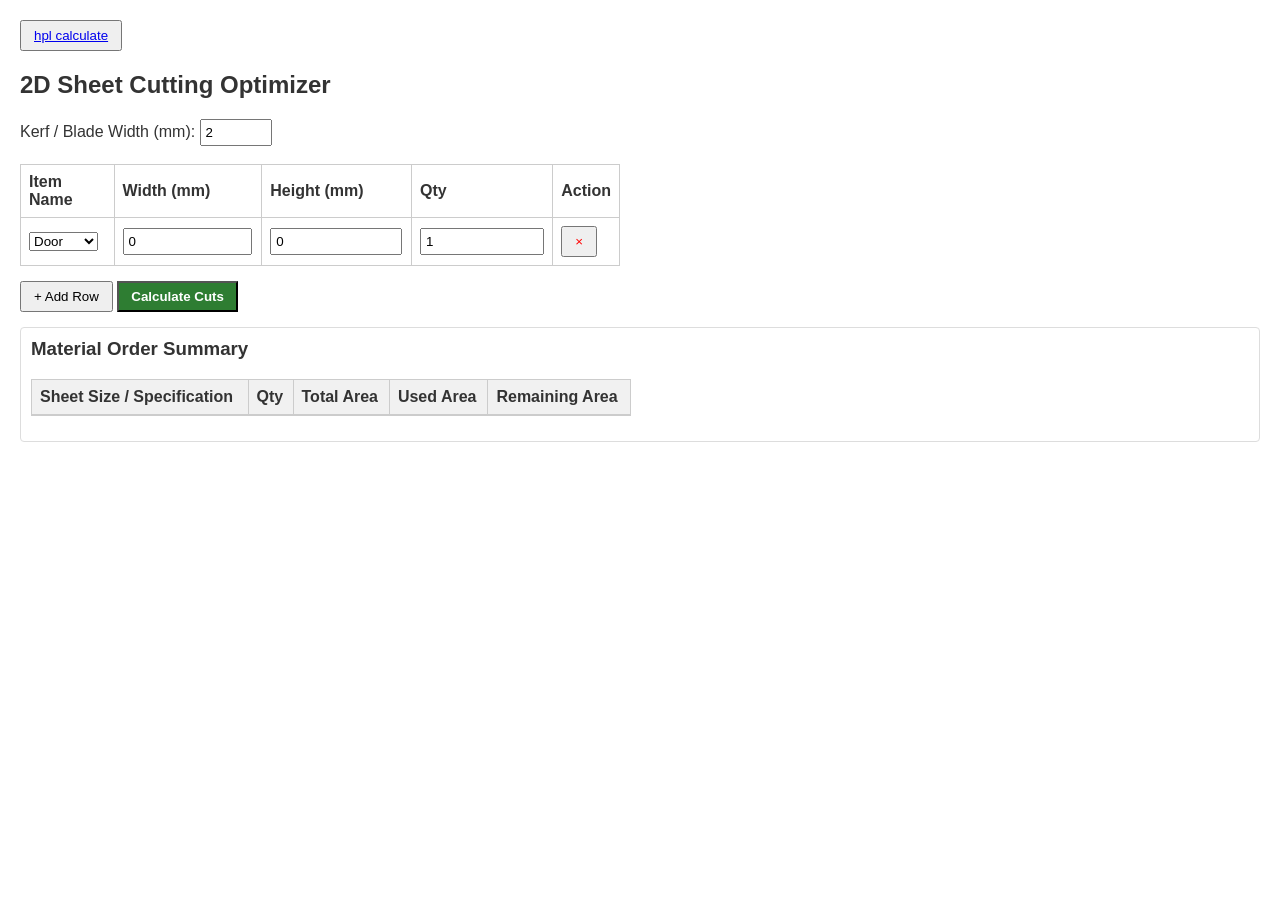
==== commit 4f0e0288: "Rename test.html to index.html" ====
--- a/index.html
+++ b/index.html
@@ -33,8 +33,13 @@
         </thead>
         <tbody id="itemBody">
             <tr>
-                <td><input type="text" value="Panel A" class="item-name">
-              </td>
+                <td><select class="item-name">
+                    <option value="door">Door</option>
+                    <option value="plaster">Plaster</option>
+                    <option value="divider">Divider</option>
+                    <option value="urinal">Urinal</option>
+                    <option value="endwall">Endwall</option>
+                </select></td>
                 <td><input type="number" value="0" class="item-w"></td>
                 <td><input type="number" value="0" class="item-h"></td>
                 <td><input type="number" value="1" class="item-q"></td>
@@ -60,7 +65,10 @@
         <thead>
             <tr style="background: #f1f1f1; border-bottom: 2px solid #ccc;">
                 <th style="padding: 8px;">Sheet Size / Specification</th>
-                <th style="padding: 8px;">Quantity Required</th>
+                <th style="padding: 8px;">Qty</th>
+                <th style="padding: 8px;">Total Area</th>
+                <th style="padding: 8px;">Used Area</th>
+                <th style="padding: 8px;">Remaining Area</th>
             </tr>
         </thead>
         <tbody id="summaryTableBody">
@@ -73,7 +81,13 @@
 function addRow() {
     const tbody = document.getElementById('itemBody');
     const row = `<tr>
-        <td><input type="text" placeholder="Divider/Urinal" class="item-name"></td>
+        <td><select class="item-name">
+            <option value="door">Door</option>
+            <option value="plaster">Plaster</option>
+            <option value="divider">Divider</option>
+            <option value="urinal">Urinal</option>
+            <option value="endwall">Endwall</option>
+        </select></td>
         <td><input type="number" class="item-w" placeholder="mm"></td>
         <td><input type="number" class="item-h" placeholder="mm"></td>
         <td><input type="number" value="1" class="item-q"></td>
@@ -140,15 +154,32 @@
 
 const summaryTableBody = document.getElementById('summaryTableBody');
 summaryTableBody.innerHTML = '';
-const orderCounts = {};
+const orderSummary = {};
 packedSheets.forEach(sheet => {
-    orderCounts[sheet.stock.name] = (orderCounts[sheet.stock.name] || 0) + 1;
+    const sheetName = sheet.stock.name;
+    if (!orderSummary[sheetName]) {
+        orderSummary[sheetName] = { count: 0, totalArea: 0, usedArea: 0, remainingArea: 0 };
+    }
+    const sheetArea = sheet.stock.w * sheet.stock.h;
+    let usedArea = 0;
+    sheet.shelves.forEach(shelf => {
+        shelf.placedItems.forEach(item => {
+            usedArea += item.finalW * item.finalH;
+        });
+    });
+    orderSummary[sheetName].count += 1;
+    orderSummary[sheetName].totalArea += sheetArea;
+    orderSummary[sheetName].usedArea += usedArea;
+    orderSummary[sheetName].remainingArea += sheetArea - usedArea;
 });
-Object.entries(orderCounts).forEach(([sizeName, count]) => {
+Object.entries(orderSummary).forEach(([sizeName, summary]) => {
     const row = `
         <tr style="border-bottom: 1px solid #eee;">
             <td style="padding: 8px; font-weight: bold; color: #1565c0;">${sizeName}</td>
-            <td style="padding: 8px; font-weight: bold;">${count} pcs</td>
+            <td style="padding: 8px; font-weight: bold;">${summary.count} pcs</td>
+            <td style="padding: 8px; font-weight: bold;">${(summary.totalArea / 1000000).toFixed(2)} m²</td>
+            <td style="padding: 8px; font-weight: bold;">${(summary.usedArea / 1000000).toFixed(2)} m²</td>
+            <td style="padding: 8px; font-weight: bold;">${(summary.remainingArea / 1000000).toFixed(2)} m²</td>
         </tr>
     `;
     summaryTableBody.insertAdjacentHTML('beforeend', row);
@@ -167,7 +198,10 @@
     });
 
     let currentSheetTotalArea = sheet.stock.w * sheet.stock.h;
-    let remainingAreaSqMm = currentSheetTotalArea - sheetUsedAreaSqMm;
+    let usedAreaSqMm = sheetUsedAreaSqMm;
+    let remainingAreaSqMm = currentSheetTotalArea - usedAreaSqMm;
+    let sheetTotalSqM = (currentSheetTotalArea / 1000000).toFixed(2);
+    let usedSqM = (usedAreaSqMm / 1000000).toFixed(2);
     let remainingSqM = (remainingAreaSqMm / 1000000).toFixed(2);
     let remainingSqFt = (remainingAreaSqMm / 92903.04).toFixed(2);
 
@@ -179,10 +213,11 @@
     title.innerText = `Sheet Layout #${index + 1} (${sheet.stock.name})`; // Uses individual sheet identity
     sheetDiv.appendChild(title);
 
-    const wasteInfo = document.createElement('div');
-    wasteInfo.className = 'waste-info';
-    wasteInfo.innerText = `Remaining (Scrap) Area: ${remainingSqM} m² (${remainingSqFt} sq.ft)`;
-    sheetDiv.appendChild(wasteInfo);
+    const sheetInfo = document.createElement('div');
+    sheetInfo.className = 'waste-info';
+    sheetInfo.style.color = '#333';
+    sheetInfo.innerHTML = `Sheet area: ${sheetTotalSqM} m²<br>Used area: ${usedSqM} m²<br>Remaining area: ${remainingSqM} m² (${remainingSqFt} sq.ft)`;
+    sheetDiv.appendChild(sheetInfo);
 
     const canvas = document.createElement('canvas');
     canvas.className = 'sheet-canvas';
@@ -401,4 +436,4 @@
 
 </script>
 </body>
-</html>+</html>
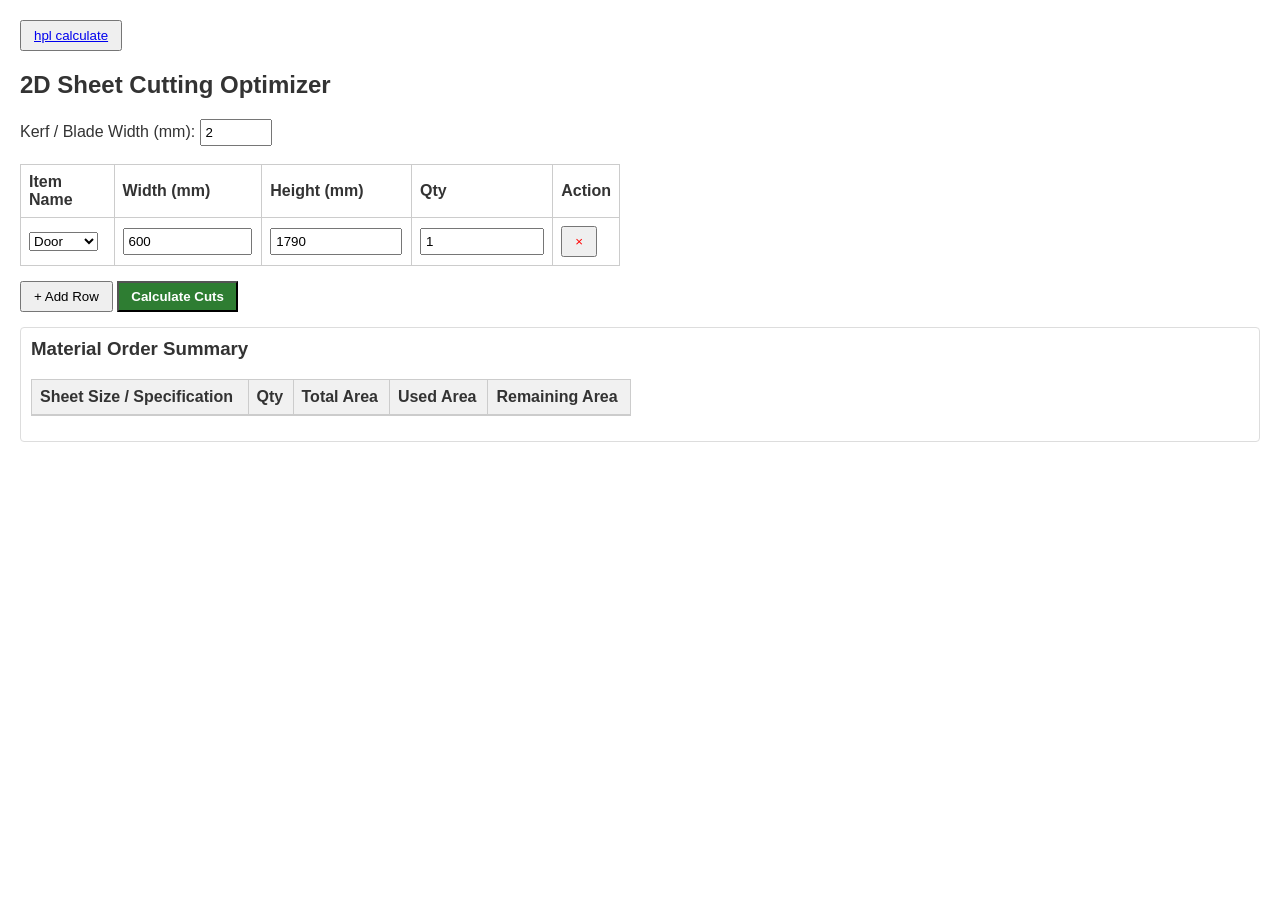
==== commit 1d68b416: "Add files via upload" ====
--- a/index.html
+++ b/index.html
@@ -9,7 +9,7 @@
         th, td { border: 1px solid #ccc; padding: 8px; text-align: left; }
         input { width: 90%; padding: 4px; }
         button { padding: 6px 12px; cursor: pointer; }
-        .result-box { display: none; background: #f0f7f4; border: 1px solid #d2e7de; padding: 15px; margin-top: 20px; }
+        .result-box { display: none; background: #eff1f1; border: 1px solid #d2e7de; padding: 15px; margin-top: 20px; }
         .sheet-canvas { border: 2px solid #333; background: #fff; margin-top: 15px; display: block; }
         .sheet-container { margin-bottom: 30px; }
         .waste-info { color: #c62828; font-weight: bold; margin: 5px 0; }
@@ -33,15 +33,15 @@
         </thead>
         <tbody id="itemBody">
             <tr>
-                <td><select class="item-name">
+                <td><select class="item-name" onchange="setDefaultDimensions(this)">
                     <option value="door">Door</option>
                     <option value="plaster">Plaster</option>
                     <option value="divider">Divider</option>
                     <option value="urinal">Urinal</option>
                     <option value="endwall">Endwall</option>
                 </select></td>
-                <td><input type="number" value="0" class="item-w"></td>
-                <td><input type="number" value="0" class="item-h"></td>
+                <td><input type="number" value="600" class="item-w"></td>
+                <td><input type="number" value="1790" class="item-h"></td>
                 <td><input type="number" value="1" class="item-q"></td>
                 <td><button onclick="this.closest('tr').remove()" style="color:red;">&times;</button></td>
             </tr>
@@ -81,19 +81,36 @@
 function addRow() {
     const tbody = document.getElementById('itemBody');
     const row = `<tr>
-        <td><select class="item-name">
+        <td><select class="item-name" onchange="setDefaultDimensions(this)">
             <option value="door">Door</option>
             <option value="plaster">Plaster</option>
             <option value="divider">Divider</option>
             <option value="urinal">Urinal</option>
             <option value="endwall">Endwall</option>
         </select></td>
-        <td><input type="number" class="item-w" placeholder="mm"></td>
-        <td><input type="number" class="item-h" placeholder="mm"></td>
+        <td><input type="number" class="item-w" placeholder="mm" value="600"></td>
+        <td><input type="number" class="item-h" placeholder="mm" value="1790"></td>
         <td><input type="number" value="1" class="item-q"></td>
         <td><button onclick="this.closest('tr').remove()" style="color:red;">&times;</button></td>
     </tr>`;
     tbody.insertAdjacentHTML('beforeend', row);
+}
+
+const ITEM_DEFAULT_DIMENSIONS = {
+    door: { w: 600, h: 1790 },
+    plaster: { w: 600, h: 2400 },
+    divider: { w: 1500, h: 1790 },
+    urinal: { w: 450, h: 900 },
+    endwall: { w: 200, h: 1830 }
+};
+
+function setDefaultDimensions(select) {
+    const dims = ITEM_DEFAULT_DIMENSIONS[select.value] || { w: '', h: '' };
+    const row = select.closest('tr');
+    const widthInput = row.querySelector('.item-w');
+    const heightInput = row.querySelector('.item-h');
+    if (widthInput) widthInput.value = dims.w;
+    if (heightInput) heightInput.value = dims.h;
 }
 
 // Fixed sheet inventory definitions (Width x Height in mm)
@@ -128,13 +145,17 @@
     }
     if (rawItems.length === 0) return alert("Please enter valid panel dimensions.");
 
-    rawItems.sort((a, b) => b.h - a.h);
+    rawItems.sort((a, b) => {
+        const areaA = a.w * a.h;
+        const areaB = b.w * b.h;
+        if (areaB !== areaA) return areaB - areaA;
+        return Math.max(b.w, b.h) - Math.max(a.w, a.h);
+    });
 
     let bestOption = null;
     let minSheetsUsed = Infinity;
 
-  // --- REPLACE YOUR CHOSEN "AVAILABLE_SHEETS.forEach" REGION WITH THIS LOGIC ---
-let packedSheets = packItemsIndividually(rawItems, AVAILABLE_SHEETS, kerf);
+    let packedSheets = packItemsIndividually(rawItems, AVAILABLE_SHEETS, kerf);
 
 if (!packedSheets || packedSheets.length === 0) {
     return alert("Some parts are too large to fit on any available stock sheet sizes.");
@@ -162,10 +183,8 @@
     }
     const sheetArea = sheet.stock.w * sheet.stock.h;
     let usedArea = 0;
-    sheet.shelves.forEach(shelf => {
-        shelf.placedItems.forEach(item => {
-            usedArea += item.finalW * item.finalH;
-        });
+    sheet.placedItems.forEach(item => {
+        usedArea += item.finalW * item.finalH;
     });
     orderSummary[sheetName].count += 1;
     orderSummary[sheetName].totalArea += sheetArea;
@@ -191,10 +210,8 @@
 // Build responsive HTML output layout containers dynamically per unique mixed canvas instance
 packedSheets.forEach((sheet, index) => {
     let sheetUsedAreaSqMm = 0;
-    sheet.shelves.forEach(shelf => {
-        shelf.placedItems.forEach(item => {
-            sheetUsedAreaSqMm += (item.finalW * item.finalH);
-        });
+    sheet.placedItems.forEach(item => {
+        sheetUsedAreaSqMm += (item.finalW * item.finalH);
     });
 
     let currentSheetTotalArea = sheet.stock.w * sheet.stock.h;
@@ -228,7 +245,7 @@
     canvas.height = sheet.stock.h * scale;
     
     sheetDiv.appendChild(canvas);
-    drawSheetDiagram(canvas, sheet, sheet.stock, scale);
+    drawSheetDiagram(canvas, sheet, scale, kerf);
     
     container.appendChild(sheetDiv);
 });
@@ -239,29 +256,21 @@
 // New packing coordinator managing item placement item-by-item across different stock metrics
 function packItemsIndividually(items, stockInventory, kerf) {
     let sheets = [];
-    
-    // Sort inventory list dynamically from smallest footprint area to largest
     let sortedStock = [...stockInventory].sort((a, b) => (a.w * a.h) - (b.w * b.h));
-    
-    // Generate clean isolated object copies to avoid pointer state pollution
     let itemsToPack = items.map(p => ({ ...p }));
 
     for (let item of itemsToPack) {
         let packed = false;
 
-        // Step 1: Attempt to fit the item onto an existing shelf in your currently opened sheets
         for (let sheet of sheets) {
-            if (tryPlaceOnSheetShelves(sheet, item, sheet.stock, kerf)) {
+            if (tryPlaceOnSheetFreeRects(sheet, item, kerf)) {
                 packed = true;
                 break;
             }
         }
 
-        // Step 2: Open a brand new sheet using the smallest possible size that accommodates the item
         if (!packed) {
             let matchedStock = null;
-            
-            // Scan sizes to find the smallest sheet that fits this panel layout profile
             for (let stock of sortedStock) {
                 let fitsNormal = item.w <= stock.w && item.h <= stock.h;
                 let fitsRotated = item.h <= stock.w && item.w <= stock.h;
@@ -270,170 +279,177 @@
                     break;
                 }
             }
-
-            // Return empty if the item is too large for even your largest stock sheet size
-            if (!matchedStock) return null; 
-
-            let newSheet = { 
-                stock: matchedStock, 
-                shelves: [] 
+            if (!matchedStock) return null;
+
+            let newSheet = {
+                stock: matchedStock,
+                placedItems: [],
+                freeRects: [{ x: 0, y: 0, w: matchedStock.w, h: matchedStock.h }]
             };
-            
-            if (tryPlaceOnSheetShelves(newSheet, item, matchedStock, kerf)) {
+
+            if (tryPlaceOnSheetFreeRects(newSheet, item, kerf)) {
                 sheets.push(newSheet);
             } else {
-                return null; 
+                return null;
             }
         }
     }
     return sheets;
 }
 
-
-function tryPlaceOnSheetShelves(sheet, item, stock, kerf) {
-    // Attempt normal orientation first, then auto-rotate to save strip footprint
+function tryPlaceOnSheetFreeRects(sheet, item, kerf) {
+    let bestPlacement = null;
     let orientations = [
         { w: item.w, h: item.h, rotated: false },
         { w: item.h, h: item.w, rotated: true }
     ];
 
     for (let orient of orientations) {
-        if (orient.w > stock.w || orient.h > stock.h) continue;
-
-        let currentShelfY = 0;
-        for (let shelf of sheet.shelves) {
-            // Check if panel fits along the current row's remaining width space
-            if (currentShelfY + orient.h <= stock.h && (shelf.currentX + orient.w) <= stock.w && orient.h <= shelf.height) {
-                item.x = shelf.currentX;
-                item.y = currentShelfY;
-                item.finalW = orient.w;
-                item.finalH = orient.h;
-                shelf.placedItems.push(item);
-                shelf.currentX += orient.w + kerf; // step forward past cut line margin
-                return true;
+        if (orient.w > sheet.stock.w || orient.h > sheet.stock.h) continue;
+
+        for (let rect of sheet.freeRects) {
+            if (orient.w > rect.w || orient.h > rect.h) continue;
+
+            const rightMargin = (rect.x + orient.w < sheet.stock.w ? kerf : 0);
+            const bottomMargin = (rect.y + orient.h < sheet.stock.h ? kerf : 0);
+            const usedWidth = orient.w + rightMargin;
+            const usedHeight = orient.h + bottomMargin;
+            if (usedWidth > rect.w || usedHeight > rect.h) continue;
+
+            const waste = rect.w * rect.h - (usedWidth * usedHeight);
+            const fitScore = waste + rect.w + rect.h;
+            if (!bestPlacement || fitScore < bestPlacement.fitScore) {
+                bestPlacement = { rect, orient, usedWidth, usedHeight, fitScore };
             }
-            currentShelfY += shelf.height + kerf;
-        }
-
-        // If no existing row has width room, evaluate creating a new shelf below them
-        if (currentShelfY + orient.h <= stock.h) {
-            let newShelf = {
-                height: orient.h,
-                currentX: orient.w + kerf,
-                placedItems: [item]
-            };
-            item.x = 0;
-            item.y = currentShelfY;
-            item.finalW = orient.w;
-            item.finalH = orient.h;
-            sheet.shelves.push(newShelf);
-            return true;
-        }
-    }
-    return false;
-}
-
-
-//  canvas drawing.............................................................................
-function drawSheetDiagram(canvas, sheet, stock, scale, kerf = 2) {
+        }
+    }
+
+    if (!bestPlacement) return false;
+
+    const { rect, orient, usedWidth, usedHeight } = bestPlacement;
+    item.x = rect.x;
+    item.y = rect.y;
+    item.finalW = orient.w;
+    item.finalH = orient.h;
+    item.rotated = orient.rotated;
+    sheet.placedItems.push(item);
+
+    const usedRect = {
+        x: rect.x,
+        y: rect.y,
+        w: usedWidth,
+        h: usedHeight
+    };
+
+    sheet.freeRects = sheet.freeRects.flatMap(freeRect => splitFreeRectangles(freeRect, usedRect));
+    sheet.freeRects = pruneFreeRectangles(sheet.freeRects);
+    return true;
+}
+
+function splitFreeRectangles(freeRect, usedRect) {
+    if (usedRect.x >= freeRect.x + freeRect.w || usedRect.x + usedRect.w <= freeRect.x || usedRect.y >= freeRect.y + freeRect.h || usedRect.y + usedRect.h <= freeRect.y) {
+        return [freeRect];
+    }
+
+    const rects = [];
+    if (usedRect.x > freeRect.x) {
+        rects.push({
+            x: freeRect.x,
+            y: freeRect.y,
+            w: usedRect.x - freeRect.x,
+            h: freeRect.h
+        });
+    }
+    if (usedRect.x + usedRect.w < freeRect.x + freeRect.w) {
+        rects.push({
+            x: usedRect.x + usedRect.w,
+            y: freeRect.y,
+            w: freeRect.x + freeRect.w - (usedRect.x + usedRect.w),
+            h: freeRect.h
+        });
+    }
+    if (usedRect.y > freeRect.y) {
+        rects.push({
+            x: freeRect.x,
+            y: freeRect.y,
+            w: freeRect.w,
+            h: usedRect.y - freeRect.y
+        });
+    }
+    if (usedRect.y + usedRect.h < freeRect.y + freeRect.h) {
+        rects.push({
+            x: freeRect.x,
+            y: usedRect.y + usedRect.h,
+            w: freeRect.w,
+            h: freeRect.y + freeRect.h - (usedRect.y + usedRect.h)
+        });
+    }
+
+    return rects.filter(r => r.w > 0 && r.h > 0);
+}
+function rectContains(a, b) {
+    return a.x <= b.x && a.y <= b.y && a.x + a.w >= b.x + b.w && a.y + a.h >= b.y + b.h;
+}
+function pruneFreeRectangles(rects) {
+    const result = [...rects];
+    for (let i = result.length - 1; i >= 0; i--) {
+        for (let j = 0; j < result.length; j++) {
+            if (i !== j && rectContains(result[j], result[i])) {
+                result.splice(i, 1);
+                break;
+            }
+        }
+    }
+    return result;
+}
+function drawSheetDiagram(canvas, sheet, scale, kerf = 2) {
     const ctx = canvas.getContext('2d');
-    
-    // Background - Base layout setup
     ctx.fillStyle = "#f5f5f5";
     ctx.fillRect(0, 0, canvas.width, canvas.height);
-
+    ctx.strokeStyle = "#333";
+    ctx.lineWidth = 2;
+    ctx.strokeRect(0, 0, canvas.width, canvas.height);
     ctx.textBaseline = "middle";
     ctx.textAlign = "center";
 
-    let currentShelfY = 0;
-
-    // 1. Loop through shelf rows to draw items and track empty end-of-row spaces
-    sheet.shelves.forEach((shelf, shelfIndex) => {
-        // Draw the placed item panels inside this row
-        shelf.placedItems.forEach(item => {
-            const rx = item.x * scale;
-            const ry = item.y * scale;
-            const rw = item.finalW * scale;
-            const rh = item.finalH * scale;
-
-            // Draw cut item panel
-            ctx.fillStyle = "#bbdefb";
-            ctx.fillRect(rx, ry, rw, rh);
-            
-            ctx.strokeStyle = "#0d47a1";
-            ctx.lineWidth = 1;
-            ctx.strokeRect(rx, ry, rw, rh);
-
-            // Print item text details (Centered)
-            const centerX = rx + (rw / 2);
-            const centerY = ry + (rh / 2);
-            if (rw > 40 && rh > 20) {
-                ctx.fillStyle = "#000000";
-                ctx.font = "bold 10px Arial";
-                ctx.fillText(item.label, centerX, centerY - 6);
-                ctx.font = "10px Arial";
-                ctx.fillText(`${Math.round(item.finalW)}x${Math.round(item.finalH)}`, centerX, centerY + 6);
-            }
-        });
-
-        // Calculate trailing scrap area remaining at the right end of this specific shelf
-        // shelf.currentX already includes the final item width plus any trailing kerf space
-        let shelfUsedWidth = shelf.currentX; 
-        let scrapW = stock.w - shelfUsedWidth;
-        let scrapH = shelf.height;
-
-        if (scrapW > 0 && scrapH > 0) {
-            const sx = shelfUsedWidth * scale;
-            const sy = currentShelfY * scale;
-            const sw = scrapW * scale;
-            const sh = scrapH * scale;
-
-            // Draw row scrap placeholder box (Darker Grey)
-            ctx.fillStyle = "#e0e0e0";
-            ctx.fillRect(sx, sy, sw, sh);
-            ctx.strokeStyle = "#9e9e9e";
-            ctx.lineWidth = 1;
-            ctx.strokeRect(sx, sy, sw, sh);
-
-            // Print the structural dimensions of this row scrap piece if it fits the text box
-            if (sw > 50 && sh > 15) {
-                ctx.fillStyle = "#666666";
-                ctx.font = "italic 10px Arial";
-                ctx.fillText(`${Math.round(scrapW)}x${Math.round(scrapH)}`, sx + (sw / 2), sy + (sh / 2));
-            }
-        }
-        // Increment row track pointer position (Matches packing algorithm layer height stack logic)
-        // Note: If your algorithm adds kerf between shelves, add it here as well
-        currentShelfY += shelf.height; 
-    });
-
-    // 2. Calculate and label large unallocated open scrap block at the bottom of the sheet
-    let bottomScrapW = stock.w;
-    let bottomScrapH = stock.h - currentShelfY;
-
-    if (bottomScrapH > 0 && bottomScrapW > 0) {
-        const bx = 0;
-        const by = currentShelfY * scale;
-        const bw = bottomScrapW * scale;
-        const bh = bottomScrapH * scale;
-
-        // Draw bottom main scrap box
-        ctx.fillStyle = "#dcdcdc";
-        ctx.fillRect(bx, by, bw, bh);
+    sheet.freeRects.forEach(rect => {
+        const rx = rect.x * scale;
+        const ry = rect.y * scale;
+        const rw = rect.w * scale;
+        const rh = rect.h * scale;
+        ctx.fillStyle = "#e0e0e0";
+        ctx.fillRect(rx, ry, rw, rh);
         ctx.strokeStyle = "#9e9e9e";
         ctx.lineWidth = 1;
-        ctx.strokeRect(bx, by, bw, bh);
-
-        // Print structural dimensions of the large bottom scrap zone
-        if (bw > 50 && bh > 15) {
-            ctx.fillStyle = "#555555";
-            ctx.font = "italic bold 11px Arial";
-            ctx.fillText(`Scrap: ${Math.round(bottomScrapW)} x ${Math.round(bottomScrapH)} mm`, bx + (bw / 2), by + (bh / 2));
-        }
-    }
-}
-
-
+        ctx.strokeRect(rx, ry, rw, rh);
+        if (rw > 40 && rh > 15) {
+            ctx.fillStyle = "#666666";
+            ctx.font = "italic 10px Arial";
+            ctx.fillText(`${Math.round(rect.w)}x${Math.round(rect.h)}`, rx + rw / 2, ry + rh / 2);
+        }
+    });
+
+    sheet.placedItems.forEach(item => {
+        const rx = item.x * scale;
+        const ry = item.y * scale;
+        const rw = item.finalW * scale;
+        const rh = item.finalH * scale;
+        ctx.fillStyle = "#bbdefb";
+        ctx.fillRect(rx, ry, rw, rh);
+        ctx.strokeStyle = "#0d47a1";
+        ctx.lineWidth = 1;
+        ctx.strokeRect(rx, ry, rw, rh);
+        const centerX = rx + rw / 2;
+        const centerY = ry + rh / 2;
+        if (rw > 40 && rh > 20) {
+            ctx.fillStyle = "#000000";
+            ctx.font = "bold 10px Arial";
+            ctx.fillText(item.label, centerX, centerY - 6);
+            ctx.font = "10px Arial";
+            ctx.fillText(`${Math.round(item.finalW)}x${Math.round(item.finalH)}`, centerX, centerY + 6);
+        }
+    });
+}
 </script>
 </body>
-</html>
+</html>
